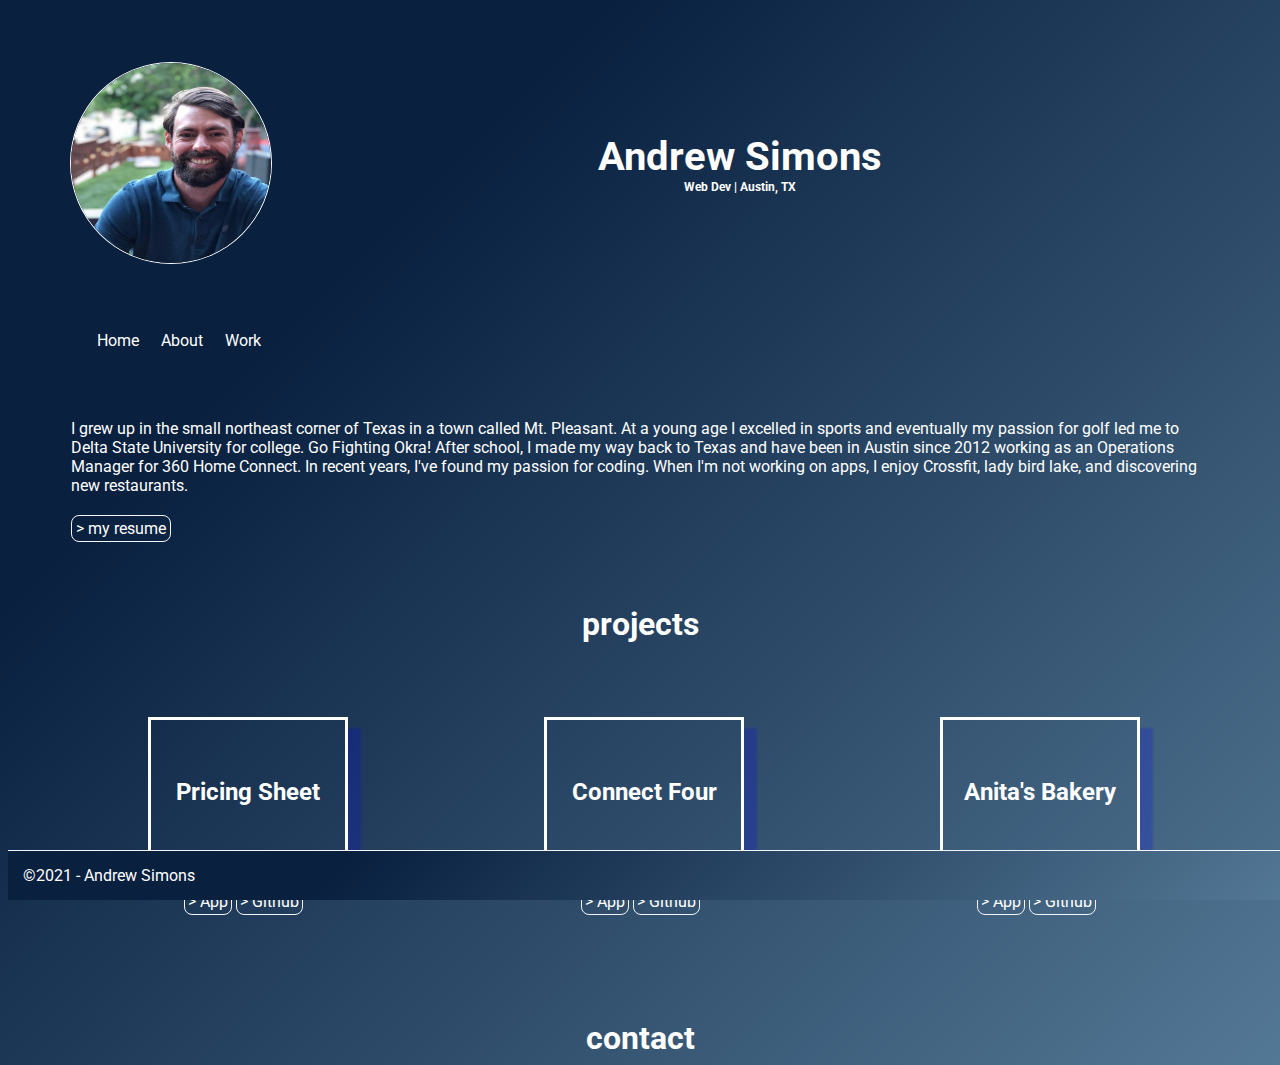
==== public/index.html @ 7d346810 "hosted successfully" ====
<html lang="en">
  <head>
    <meta charset="UTF-8" />
    <meta http-equiv="X-UA-Compatible" content="IE=edge" />
    <meta name="viewport" content="width=device-width, initial-scale=1.0" />
    <link
      href="http://fonts.googleapis.com/css?family=Roboto:400,100,100italic,300,300italic,400italic,500,500italic,700,700italic,900italic,900"
      rel="stylesheet"
      type="text/css"
    />
    <link
      rel="stylesheet"
      href="https://use.fontawesome.com/releases/v5.6.3/css/all.css"
      integrity="sha384-UHRtZLI+pbxtHCWp1t77Bi1L4ZtiqrqD80Kn4Z8NTSRyMA2Fd33n5dQ8lWUE00s/"
      crossorigin="anonymous"
    />
    <link rel="stylesheet" href="styles.css" />
    <title>Portfolio Page</title>
  </head>
  <body>
    <div class="wrapper">
      <div class="header-wrapper">
        <img
          src="images/Andrew.jpg"
          alt="Avatar"
          class="avatar"
          style="float: left"
        />
        <div class="header">
          <h1 class="name">Andrew Simons</h1>
          <h2 class="title">Web Dev | Austin, TX</h2>
        </div>
      </div>

      <ul class="nav">
        <li class="nav-item">
          <a class="nav-link" href="#Home">Home</a>
        </li>
        <li class="nav-item">
          <a class="nav-link" href="#About">About</a>
        </li>
        <li class="nav-item">
          <a class="nav-link" href="#Work">Work</a>
        </li>
      </ul>

      <section id="about">
        <div class="about-article">
          <article>
            I grew up in the small northeast corner of Texas in a town called
            Mt. Pleasant. At a young age I excelled in sports and eventually my
            passion for golf led me to Delta State University for college. Go
            Fighting Okra! After school, I made my way back to Texas and have
            been in Austin since 2012 working as an Operations Manager for 360
            Home Connect. In recent years, I've found my passion for coding.
            When I'm not working on apps, I enjoy Crossfit, lady bird lake, and
            discovering new restaurants.
          </article>
        </div>
        <a
          class="btn-resume"
          target="_blank"
          href="https://github.com/AndrewSimons3/Resume/blob/master/Andrew%20Simons%20Resume.pdf"
        >
          &gt; my resume</a
        >
      </section>

      <section id="work">
        <h1 class="project-title">projects</h1>
        <div class="project-box-container">
          <div class="project-button-box">
            <div class="project-box">
              <h2>Pricing Sheet</h2>
            </div>
            <a class="btn-resume" target="_blank" href="https://price-calculator-26fca.web.app/login"> &gt; App</a>
            <a
              class="btn-resume"
              target="_blank"
              href="https://github.com/AndrewSimons3/pricingCalc"
            >
              &gt; Github</a
            >
          </div>

          <div class="project-button-box">
            <div class="project-box">
              <h2>Connect Four</h2>
            </div>
            <a class="btn-resume" target="_blank" href="https://connectfour-2c513.web.app/"> &gt; App</a>
            <a
              class="btn-resume"
              target="_blank"
              href="https://github.com/AndrewSimons3/connectFourFinal"
            >
              &gt; Github</a>
          </div>

          <!-- <div class="project-button-box">
            <div class="project-box">
              <h2>Golf Score App</h2>
            </div>
            <a class="btn-resume" target="_blank" href=""> &gt; App</a>
            <a class="btn-resume" target="_blank" href=""> &gt; Github</a>
          </div> -->

          <div class="project-button-box">
            <div class="project-box">
              <h2>Anita's Bakery</h2>
            </div>
            <a class="btn-resume" target="_blank" href="https://anita-s-bakery.web.app/"> &gt; App</a>
            <a class="btn-resume" target="_blank" href="https://github.com/AndrewSimons3/Anita-Bakery"> &gt; Github</a>
          </div>
        </div>
      </section>

      <section id="contact">
        <h1 class="contact-title">contact</h1>
      </section>

      <div id="social">
        <div id="icons">
          <a target="_blank" href="https://www.linkedin.com/in/andrew-simons3/"
            ><i class="fab fa-linkedin-in"></i
          ></a>
          <a target="_blank" href="https://github.com/AndrewSimons3"
            ><i class="fab fa-github"></i
          ></a>
          <a target="_blank" href="mailto: simdrew07@gmail.com"
            ><i class="far fa-envelope"></i
          ></a>
        </div>
      </div>
      <div class="line">
        <footer>©2021 - Andrew Simons</footer>
      </div>
    </div>

    <!-- The core Firebase JS SDK is always required and must be listed first -->
<script src="/__/firebase/8.6.1/firebase-app.js"></script>

<!-- TODO: Add SDKs for Firebase products that you want to use
     https://firebase.google.com/docs/web/setup#available-libraries -->
<script src="/__/firebase/8.6.1/firebase-analytics.js"></script>

<!-- Initialize Firebase -->
<script src="/__/firebase/init.js"></script>

  </body>
</html>
---- public/styles.css ----
* {
  box-sizing: border-box;
}

body {
    font-family: "Roboto";
    background-color: #537895;
    background-image: linear-gradient(315deg, #537895 0%, #09203f 74%);
    color: white;
}

.wrapper {
  width: 100%;
  margin: 0 auto;
}

.header-wrapper {
  display: flex;
  margin: 5%;
}

.header {
  margin: auto;
  text-align: center;
}

h1, h2{
  text-align: center;
  margin: auto;
}

.name {
  font-size: 40px;
}

.title {
  font-size: 12px;
}

.nav {
  display: flex;
  flex-direction: column;
  list-style: none;
  margin: 3%;
}

.nav-item {
  padding: 5px;
}

.nav-link {
  color: white;
  text-decoration: none;
  border: 1px solid #09203f;
  border-radius: .25em;
  padding: 5px;
}

.nav-link:hover {
  transition: .5s ease-in-out;
  text-decoration:none;
  border-color: white;
}

.avatar {
  /* make a square container */
  width: 200px;
  height: 200px;
  /* fill the container, preserving aspect ratio, and cropping to fit */
  background-size: cover;
  /* center the image vertically and horizontally */
  background-position: top center;
  /* round the edges to a circle with border radius 1/2 container size */
  border-radius: 50%;
  box-shadow: 0 0 0 1px;
}
 

#about {
  display: flex;
  flex-direction: column;
  margin: 5%;
}

.about-article {
  padding-bottom: 20px;
}

.btn-resume {
  color: white;
  text-decoration: none;
  border: 1px solid whitesmoke;
  border-radius: .50rem;
  text-align: center;
  width: 100px;
  padding: 3px;
}

.btn-resume:hover {
  border: 1px solid whitesmoke;
  color: whitesmoke;
  transition: .50s ease-in-out;
  cursor: pointer;
  opacity: 95%;
  -webkit-transform: scale(1.03);
  -ms-transform: scale(1.03);
  transform: scale(1.03);
}

#work {
  margin: 3%;
}

.project-title {
  padding-bottom: 50px;
}

.project-box-container {
  display: flex;
  flex-direction: row;
  justify-content: space-around;
  padding-bottom: 50px;
}

.project-button-box {
  text-align: center;
  padding: 20px;
}

.project-box {
  display: flex;
  flex-direction: column;
  width: 200px;
  height: 150px;
  border: 3px solid white;
  margin: 2%;
  box-shadow: 12px 12px 2px 1px rgba(0, 0, 255, .2);
  margin-bottom: 25px;
}

.github-button {
  width: 75px;
}

#icons {
  display: flex;
  position: fixed;
  right: 0;
  bottom: 8px;
  z-index: 2;
  padding: 0;
  margin-right: 5px;
}

#icons i:hover {
  color: whitesmoke;
  transition: .25s ease-in-out;
  cursor: pointer;
  opacity: 95%;
  -webkit-transform: scale(1.1);
  -ms-transform: scale(1.1);
  transform: scale(1.1);
}

.line {
  position: fixed;
  bottom: 0px;
  padding: 15px;
  width: 100%;
  border-top: 1px solid whitesmoke;
  background-image: linear-gradient(
  315deg, #537895 0%, #09203f 74%);
}

a {
  text-decoration: none;
}

#icons i {
  color: white;
  padding: 0 20px;
  font-size: 30px;
}

@media (min-width: 450px) {
  .nav{
    display: flex;
    flex-direction: row;
  }
}


/* @media (max-width: 410px) {
  .project-box-container {
    display: flex;
    flex-direction: column;
    align-items: center;
  } */

  @media (max-width: 920px) {
    .project-box-container {
      display: flex;
      flex-direction: column;
      align-items: center;
    }

  #icons i {
    color: white;
    padding: 0 5px;
    font-size: 30px;
  }

  .avatar {
    width: 150px;
    height: 150px;
    border-radius: 50%;
    box-shadow: 0 0 0 1px;
  }
}

@media (max-width: 315px) {
  #icons i {
    display: none;
  }
}
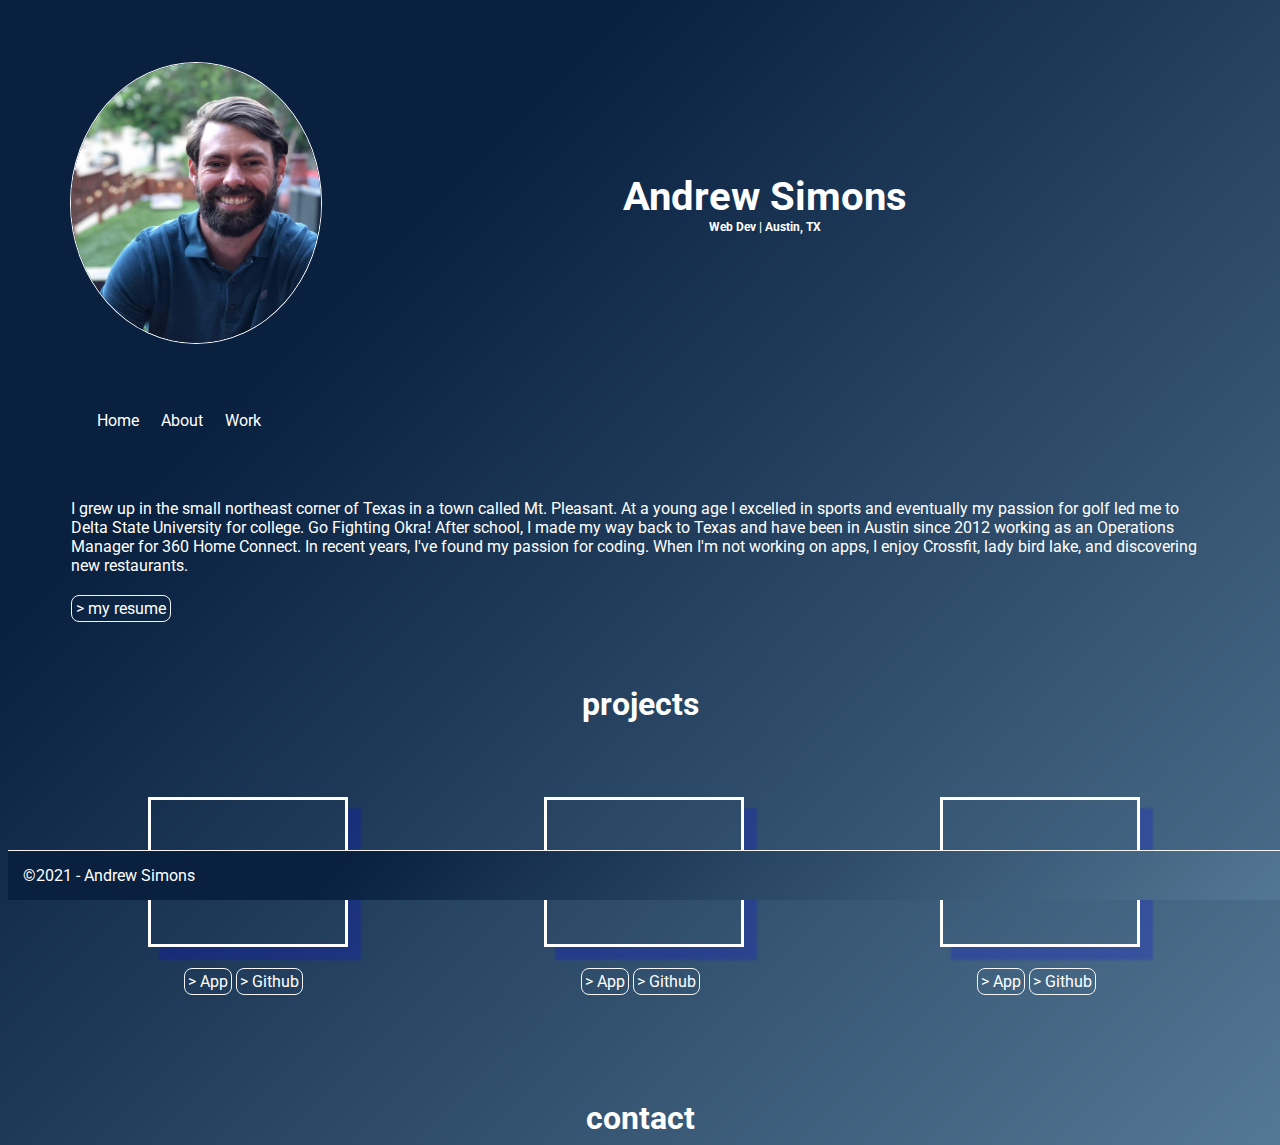
==== commit 06a1f92e: "update" ====
--- a/public/index.html
+++ b/public/index.html
@@ -85,13 +85,13 @@
 
           <div class="project-button-box">
             <div class="project-box">
-              <h2>Connect Four</h2>
+              <h2>Style App</h2>
             </div>
-            <a class="btn-resume" target="_blank" href="https://connectfour-2c513.web.app/"> &gt; App</a>
+            <a class="btn-resume" target="_blank" href="https://styleapp-542b6.web.app/"> &gt; App</a>
             <a
               class="btn-resume"
               target="_blank"
-              href="https://github.com/AndrewSimons3/connectFourFinal"
+              href="https://github.com/theMVPshop/style_app"
             >
               &gt; Github</a>
           </div>
--- a/public/styles.css
+++ b/public/styles.css
@@ -3,10 +3,10 @@
 }
 
 body {
-    font-family: "Roboto";
-    background-color: #537895;
-    background-image: linear-gradient(315deg, #537895 0%, #09203f 74%);
-    color: white;
+  font-family: "Roboto";
+  background-color: #537895;
+  background-image: linear-gradient(315deg, #537895 0%, #09203f 74%);
+  color: white;
 }
 
 .wrapper {
@@ -64,8 +64,8 @@
 
 .avatar {
   /* make a square container */
-  width: 200px;
-  height: 200px;
+  width: 250px;
+  height: 280px;
   /* fill the container, preserving aspect ratio, and cropping to fit */
   background-size: cover;
   /* center the image vertically and horizontally */
